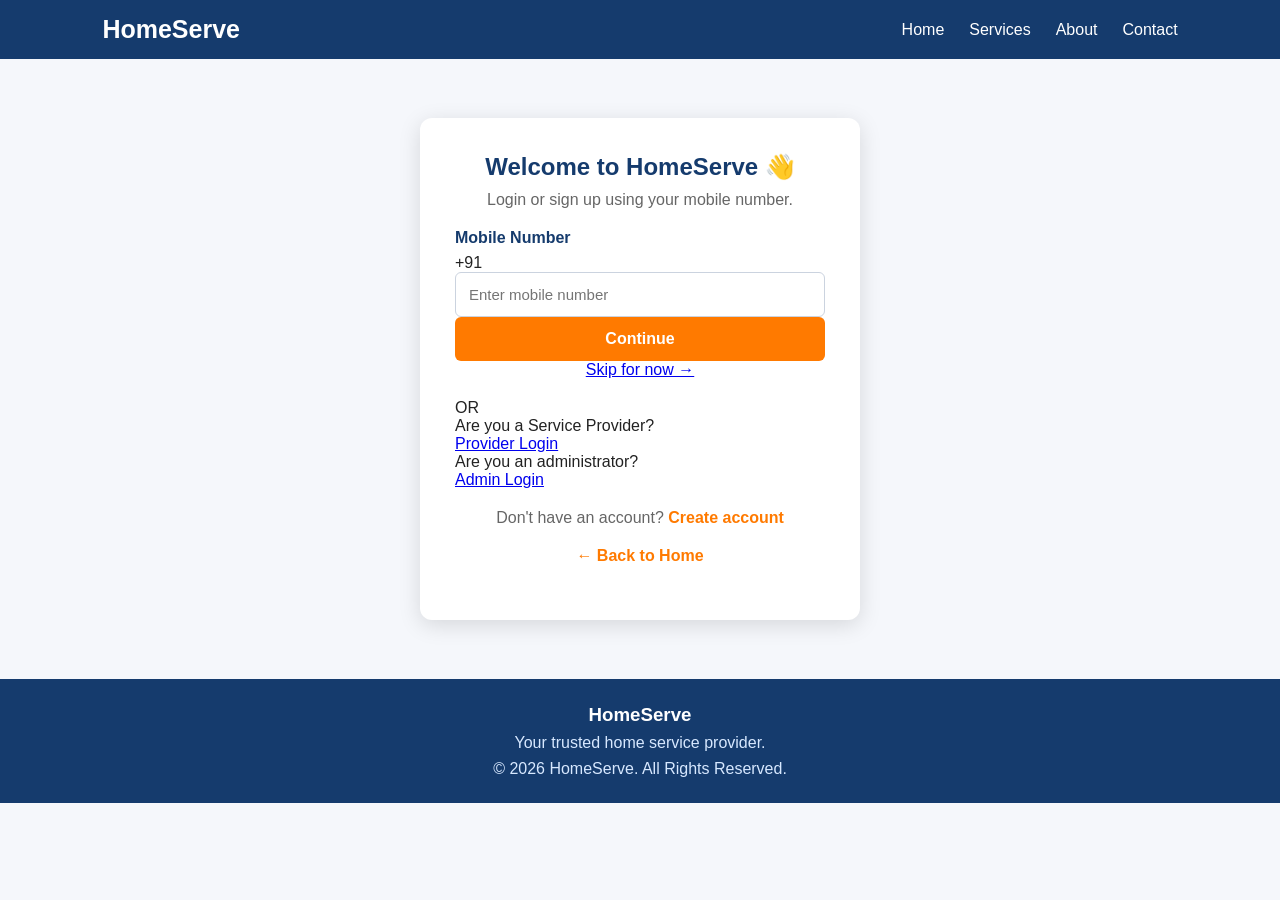
==== html/login.html @ 2b06afa8 "Initial Home Service Provider project" ====
<!DOCTYPE html>
<html lang="en">

<head>
    <meta charset="UTF-8">
    <meta name="viewport" content="width=device-width, initial-scale=1.0">

    <title>Login | HomeServe</title>

    <!-- CSS -->
    <link rel="stylesheet" href="../css/loginstyle.css">
</head>

<body>

    <!-- ================= NAVBAR ================= -->

    <nav class="navbar">

        <div class="logo">
            HomeServe
        </div>

        <ul class="nav-links">

            <li>
                <a href="index.html">Home</a>
            </li>

            <li>
                <a href="service.html">Services</a>
            </li>

            <li>
                <a href="index.html#about">About</a>
            </li>

            <li>
                <a href="index.html#contact">Contact</a>
            </li>

        </ul>

    </nav>


    <!-- ================= LOGIN SECTION ================= -->

    <section class="login-section">

        <div class="login-box">

            <h1>
                Welcome to HomeServe 👋
            </h1>

            <p class="login-description">
                Login or sign up using your mobile number.
            </p>


            <!-- ================= CUSTOMER MOBILE LOGIN ================= -->

            <form
                id="customerForm"
                action="../php/send_otp.php"
                method="POST"
            >

                <!--
                    Default redirect is dashboard.
                    If user came from Book Now,
                    JavaScript will change this to booking.
                -->

                <input
                    type="hidden"
                    name="redirect"
                    id="redirect"
                    value="dashboard"
                >


                <!-- MOBILE NUMBER -->

                <label for="phone">
                    Mobile Number
                </label>


                <div class="phone-input">

                    <span>
                        +91
                    </span>

                    <input
                        type="tel"
                        id="phone"
                        name="phone"
                        placeholder="Enter mobile number"
                        maxlength="10"
                        pattern="[0-9]{10}"
                        inputmode="numeric"
                        autocomplete="tel"
                        required
                    >

                </div>


                <!-- CONTINUE BUTTON -->

                <button type="submit">
                    Continue
                </button>

            </form>


            <!-- ================= SKIP ================= -->

            <p class="skip-text">

                <a href="index.html">
                    Skip for now →
                </a>

            </p>


            <!-- ================= STAFF LOGIN ================= -->

            <div class="staff-login">

                <div class="divider">
                    <span>OR</span>
                </div>


                <!-- PROVIDER LOGIN -->

                <p>
                    Are you a Service Provider?
                </p>

                <a
                    href="provider-login.html"
                    class="staff-link"
                >
                    Provider Login
                </a>


                <!-- ADMIN LOGIN -->

                <p class="admin-question">
                    Are you an administrator?
                </p>

                <a
                    href="../admin/login.php"
                    class="staff-link"
                >
                    Admin Login
                </a>

            </div>


            <!-- ================= REGISTER ================= -->

            <p class="register-text">

                Don't have an account?

                <a href="register.html">
                    Create account
                </a>

            </p>


            <!-- ================= BACK TO HOME ================= -->

            <p class="register-text">

                <a href="index.html">
                    ← Back to Home
                </a>

            </p>

        </div>

    </section>


    <!-- ================= FOOTER ================= -->

    <footer>

        <h3>
            HomeServe
        </h3>

        <p>
            Your trusted home service provider.
        </p>

        <p>
            © 2026 HomeServe. All Rights Reserved.
        </p>

    </footer>


    <!-- ================= LOGIN SCRIPT ================= -->

    <script>

        /*
         * Get URL parameters.
         *
         * Example:
         * login.html?redirect=booking
         */

        const params =
            new URLSearchParams(window.location.search);


        /*
         * Get redirect value.
         */

        const redirect =
            params.get("redirect");


        /*
         * If customer came from Book Now,
         * redirect to booking after OTP login.
         */

        if (redirect === "booking") {

            document.getElementById("redirect").value =
                "booking";

        }


        /*
         * MOBILE NUMBER VALIDATION
         *
         * Allow only numbers.
         */

        const phoneInput =
            document.getElementById("phone");


        phoneInput.addEventListener(
            "input",
            function () {

                this.value =
                    this.value.replace(/\D/g, "");

            }
        );

    </script>

</body>

</html>
---- css/loginstyle.css ----
* {
    margin: 0;
    padding: 0;
    box-sizing: border-box;
    font-family: Arial, sans-serif;
}

body {
    background: #f5f7fb;
    color: #222;
}

.navbar {
    background: #153b6d;
    display: flex;
    justify-content: space-between;
    align-items: center;
    padding: 15px 8%;
    color: white;
}

.logo {
    font-size: 25px;
    font-weight: bold;
}

.nav-links {
    display: flex;
    list-style: none;
    gap: 25px;
}

.nav-links a {
    color: white;
    text-decoration: none;
}

.nav-buttons {
    display: flex;
    gap: 12px;
}

.login-btn,
.signup-btn {
    padding: 9px 16px;
    text-decoration: none;
    border-radius: 6px;
    font-weight: bold;
}

.login-btn {
    color: white;
    border: 1px solid white;
}

.signup-btn {
    color: white;
    background: #ff7a00;
}

.login-section {
    min-height: 620px;
    display: flex;
    justify-content: center;
    align-items: center;
    padding: 45px 20px;
}

.login-box {
    width: 100%;
    max-width: 440px;
    padding: 35px;
    background: white;
    border-radius: 12px;
    box-shadow: 0 5px 22px rgba(0, 0, 0, 0.13);
}

.login-box h1,
.login-box > p {
    text-align: center;
}

.login-box h1 {
    color: #153b6d;
    margin-bottom: 10px;
}

.login-box > p {
    color: #666;
    margin-bottom: 20px;
}

label {
    display: block;
    color: #153b6d;
    font-weight: bold;
    margin: 15px 0 7px;
}

input[type="email"],
input[type="password"] {
    width: 100%;
    padding: 13px;
    border: 1px solid #cbd3df;
    border-radius: 6px;
    font-size: 15px;
}

.login-options {
    display: flex;
    justify-content: space-between;
    align-items: center;
    margin: 16px 0 22px;
    font-size: 14px;
}

.login-options a,
.register-text a {
    color: #ff7a00;
    text-decoration: none;
    font-weight: bold;
}

.remember {
    margin: 0;
    font-size: 14px;
}

.login-box button {
    width: 100%;
    padding: 13px;
    border: none;
    border-radius: 6px;
    background: #ff7a00;
    color: white;
    font-size: 16px;
    font-weight: bold;
    cursor: pointer;
}

.login-box button:hover {
    background: #d95f00;
}

#loginMessage {
    color: green;
    font-weight: bold;
    margin-top: 16px;
}

.register-text {
    margin-top: 20px !important;
}

footer {
    text-align: center;
    background: #153b6d;
    color: white;
    padding: 25px;
}

footer p {
    margin-top: 8px;
    color: #d7e8ff;
}

@media (max-width: 600px) {
    .navbar {
        flex-direction: column;
        gap: 14px;
    }

    .nav-links {
        gap: 14px;
        flex-wrap: wrap;
        justify-content: center;
    }

    .login-box {
        padding: 28px 20px;
    }
}
input[type="text"],
input[type="tel"],
select {
    width: 100%;
    padding: 13px;
    border: 1px solid #cbd3df;
    border-radius: 6px;
    font-size: 15px;
    background-color: white;
}
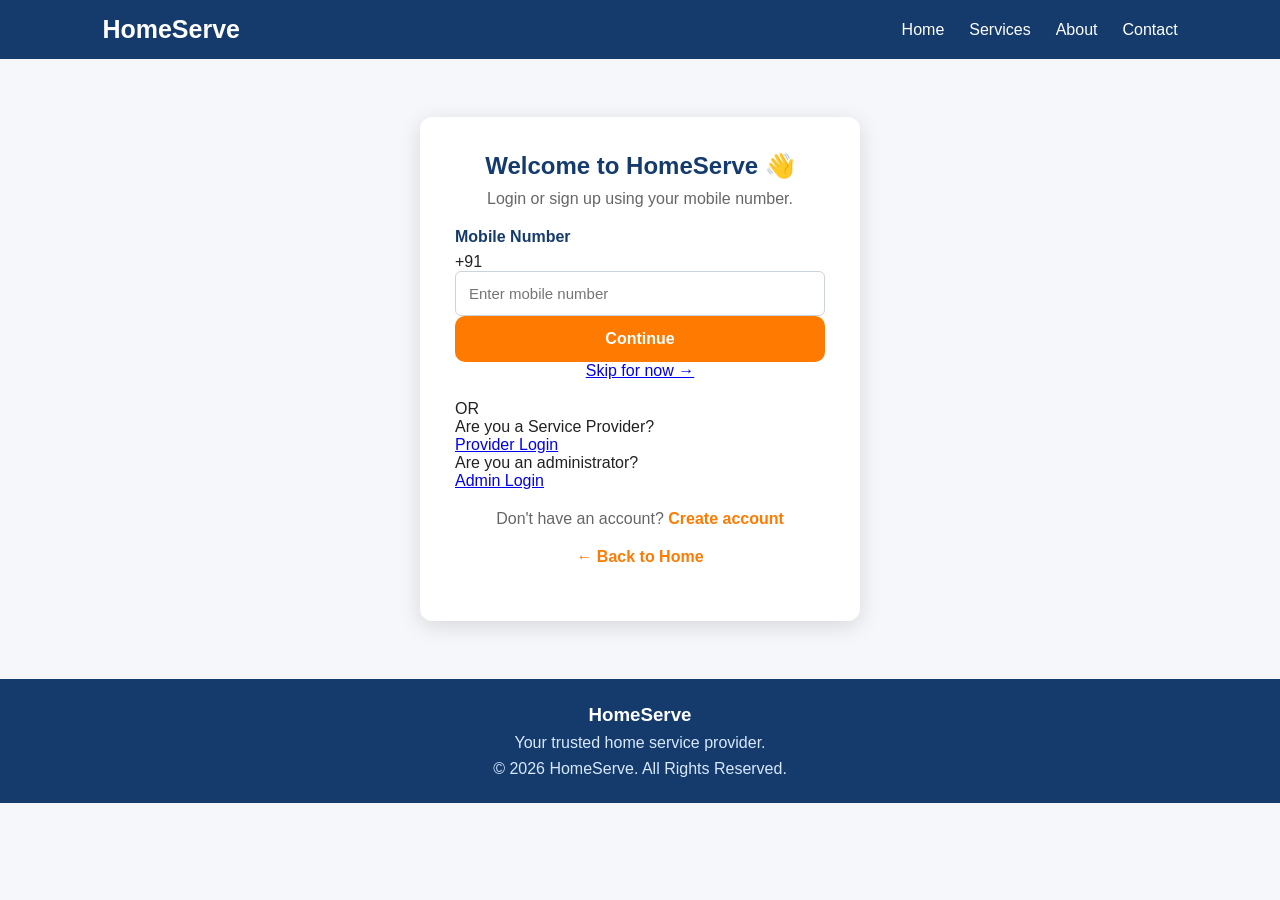
==== commit 60492efd: "Update HomeServe website and admin dashboard" ====
--- a/html/login.html
+++ b/html/login.html
@@ -87,8 +87,7 @@
                     Mobile Number
                 </label>
 
-
-                <div class="phone-input">
+              <div class="phone-input">
 
                     <span>
                         +91
@@ -111,9 +110,11 @@
 
                 <!-- CONTINUE BUTTON -->
 
-                <button type="submit">
-                    Continue
-                </button>
+              <button type="submit" id="continueBtn">
+    <span id="btnText">Continue</span>
+
+    <span id="btnSpinner" class="spinner" hidden></span>
+</button>
 
             </form>
 
@@ -271,6 +272,30 @@
             }
         );
 
+        const customerForm = document.getElementById("customerForm");
+const continueBtn = document.getElementById("continueBtn");
+const btnText = document.getElementById("btnText");
+const btnSpinner = document.getElementById("btnSpinner");
+
+customerForm.addEventListener("submit", function (event) {
+
+    // Invalid form par loading start nahi hogi
+    if (!customerForm.checkValidity()) {
+        return;
+    }
+
+    // Double submission prevent karo
+    if (continueBtn.disabled) {
+        event.preventDefault();
+        return;
+    }
+
+    // Loading state immediately show karo
+    continueBtn.disabled = true;
+    btnText.textContent = "Sending OTP...";
+    btnSpinner.hidden = false;
+
+});
     </script>
 
 </body>
--- a/css/loginstyle.css
+++ b/css/loginstyle.css
@@ -189,4 +189,125 @@
     border-radius: 6px;
     font-size: 15px;
     background-color: white;
+}
+/* Interactive loading button */
+
+#continueBtn {
+    display: flex;
+    align-items: center;
+    justify-content: center;
+    gap: 10px;
+
+    width: 100%;
+    padding: 14px;
+
+    border: none;
+    border-radius: 10px;
+
+    cursor: pointer;
+    font-size: 16px;
+    font-weight: 600;
+
+    transition:
+        transform 0.2s ease,
+        opacity 0.2s ease;
+}
+
+#continueBtn:hover {
+    transform: translateY(-2px);
+}
+
+#continueBtn:active {
+    transform: scale(0.98);
+}
+
+#continueBtn:disabled {
+    cursor: wait;
+    opacity: 0.8;
+}
+
+/* Circular loading animation */
+
+.spinner {
+    width: 18px;
+    height: 18px;
+
+    border: 2px solid rgba(255, 255, 255, 0.4);
+    border-top-color: white;
+
+    border-radius: 50%;
+
+    animation: spin 0.7s linear infinite;
+}
+
+.spinner[hidden] {
+    display: none;
+}
+
+@keyframes spin {
+    to {
+        transform: rotate(360deg);
+    }
+}
+/* ============================= */
+/* INTERACTIVE CONTINUE BUTTON */
+/* ============================= */
+
+#continueBtn {
+    display: flex;
+    align-items: center;
+    justify-content: center;
+    gap: 10px;
+
+    width: 100%;
+    padding: 14px 20px;
+
+    border: none;
+    border-radius: 10px;
+
+    cursor: pointer;
+    font-size: 16px;
+    font-weight: 600;
+
+    transition: transform 0.2s ease, opacity 0.2s ease;
+}
+
+#continueBtn:hover:not(:disabled) {
+    transform: translateY(-2px);
+}
+
+#continueBtn:active:not(:disabled) {
+    transform: scale(0.98);
+}
+
+#continueBtn:disabled {
+    cursor: wait;
+    opacity: 0.8;
+}
+
+/* Spinner */
+
+#btnSpinner.spinner {
+    width: 18px;
+    height: 18px;
+
+    border: 2px solid rgba(255, 255, 255, 0.4);
+    border-top-color: white;
+
+    border-radius: 50%;
+
+    display: inline-block;
+    box-sizing: border-box;
+
+    animation: homeserve-spin 0.7s linear infinite;
+}
+
+#btnSpinner[hidden] {
+    display: none !important;
+}
+
+@keyframes homeserve-spin {
+    to {
+        transform: rotate(360deg);
+    }
 }
